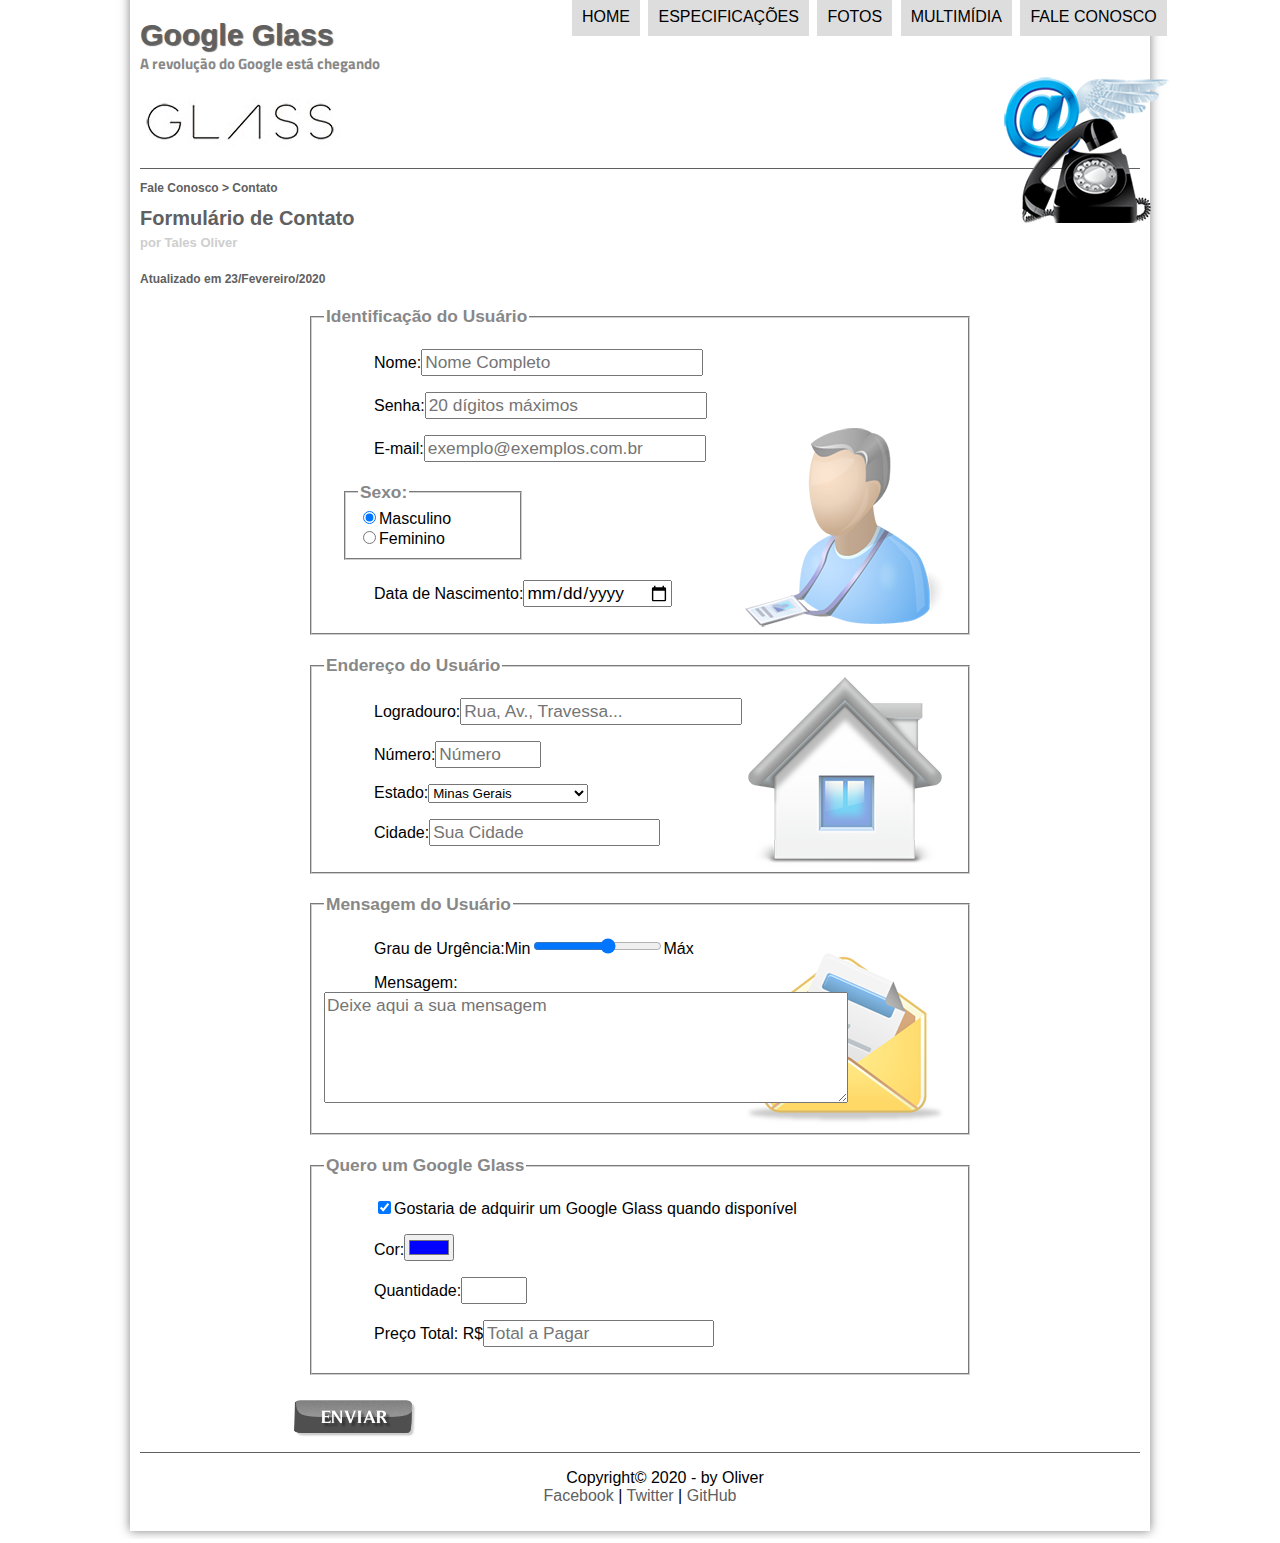
==== fale-conosco.html @ 948e21e6 "Add files via upload" ====
<!DOCTYPE html>

<html lang="pt-br">
	<head>
		<meta charset="UTF-8"/>
		<title>Tudo sobre Google Glass</title>
		<link rel="stylesheet" href="_css/estilo.css"/>
		<link rel="stylesheet" href="_css/form.css"/>
	</head>
		<script language="javascript" src="_javascript/funcoes.js"></script>
		<script> 
			function calc_total(){
			var qtd = parseInt(document.getElementById('cQtd').value);
			tot = qtd * 1500;
			document.getElementById('cTot').value = tot;
		}
		</script>
	<body>
		<div id="interface">
			<header id="cabecalho">
				<hgroup>
					<h1>Google Glass</h1>
					<h2>A revolução do Google está chegando</h2>
				</hgroup>
					<img id="icone" src="_imagens/contato.png"/>
					<nav id="menu">
						<h1>Menu Principal</h1>
						<ul type="square">
							<li onmouseover="mudaFoto('_imagens/home.png')" onmouseout="mudaFoto('_imagens/contato.png')"><a href="index.html">Home</a></li>
							<li onmouseover="mudaFoto('_imagens/especificacoes.png')" onmouseout="mudaFoto('_imagens/contato.png')"><a href="specs.html">Especificações</a></li>
							<li onmouseover="mudaFoto('_imagens/fotos.png')" onmouseout="mudaFoto('_imagens/contato.png')"><a href="fotos.html">Fotos</a></li>
							<li onmouseover="mudaFoto('_imagens/multimidia.png')" onmouseout="mudaFoto('_imagens/contato.png')"><a href="multimidia.html">Multimídia</a></li>
							<li onmouseover="mudaFoto('_imagens/contato.png')" onmouseout="mudaFoto('_imagens/contato.png')"><a href="fale-conosco.html">Fale Conosco</a></li>
						</ul>
					</nav>
			</header>

			<section id="corpofull">
				<article id="noticiaprincipal">
					<header id="cabecalhoartigo">
						<hgroup>
							<h3>Fale Conosco > Contato</h3>
							<h1>Formulário de Contato</h1>
							<h2>por Tales Oliver</h2>
							<h3>Atualizado em 23/Fevereiro/2020</h3>
						</hgroup>
					</header>

					<form method="post" id="fContato" action="mailto:talis.oliveira@hotmail.com.br" oninput="cal_total();">
						<fieldset id="usuario">
							<legend>Identificação do Usuário</legend>
							<p><label for="cNome">Nome:</label><input type="text" name="tNome" id="cNome" size="25" maxlength="30" placeholder="Nome Completo"/></p>
							<p><label for="cSenha">Senha:</label><input type="password" name="tSenha" id="cSenha" size="25" maxlength="20" placeholder="20 dígitos máximos"/></p>
							<p><label for="cMail">E-mail:<label><input type="email" name="tMail" id="cMail" size="25" maxlength="45" placeholder="exemplo@exemplos.com.br"/></p>
							<fieldset id="sexo">
								<legend>Sexo:</legend>
									<input type="radio" id="cMasc" name="tSexo" checked><label for="cMasc">Masculino</label></input><br/>
									<input type="radio" id="cFem" name="tSexo"><label for="cFem">Feminino</label></input>
							</fieldset>
							<p><label for="cNasc">Data de Nascimento:</label><input type="date" id="cNasc" name="tNasc"/></p>
						</fieldset>
						
						<fieldset id="endereco">
							<legend>Endereço do Usuário</legend>
							<p><label for="cRua">Logradouro:</label><input type="text" name="tRua" id="cRua" size="25" maxlength="80" placeholder="Rua, Av., Travessa..."/></p>
							<p><label for="cNum">Número:</label><input type="number" name="tNum" id="cNum" size="25" max="999999" min="0" placeholder="Número"/></p>
							<p><label for="cEst">Estado:</label><select name="tEst" id="cEst">
																	<optgroup label="Região Norte">
																		<option value="AC">Acre</option>
																		<option value="AM">Amazonas</option>
																		<option value="AP">Amapá</option>
																		<option value="PA">Pará</option>
																		<option value="RO">Rondônia</option>
																		<option value="RR">Roraima</option>
																		<option value="TO">Tocantins</option>
																	</optgroup>
																	<optgroup label="Região Norte">
																		<option value="AL">Alagoas</option>
																		<option value="BA">Bahia</option>
																		<option value="CE">Ceará</option>
																		<option value="MA">Maranhão</option>
																		<option value="PB">Paraíba</option>
																		<option value="PE">Pernambuco</option>
																		<option value="PI">Piauí</option>
																		<option value="RN">Rio Grande do Norte</option>
																		<option value="SE">Sergipe</option>
																	</optgroup>
																	<optgroup label="Região Centro-Oeste">
																		<option value="DF">Distrito Federal</option>
																		<option value="GO">Goiás</option>
																		<option value="MT">Mato Grosso</option>
																		<option value="MS">Mato Grosso do Sul</option>
																	</optgroup>
																	<optgroup label="Região Sudeste">
																		<option value="ES">Espírito Santo</option>
																		<option value="MG" selected>Minas Gerais</option>
																		<option value="SP">São Paulo</option>
																		<option value="RJ">Rio de Janeiro</option>
																	</optgroup>
																	<optgroup label="Região Sul">
																		<option value="PR">Paraná</option>
																		<option value="RS">Rio Grande do Sul</option>
																		<option value="SC">Santa Catarina</option>
																	</optgroup>
																</select></p>
																<p><label for="cCid">Cidade:</label><input type="text" name="tCid" id="cCid" maxlength="40" size="20" placeholder="Sua Cidade"/></p>
						</fieldset>
						
						<fieldset id="mensagem">
							<legend>Mensagem do Usuário</legend>
							<p><label for="cUrg">Grau de Urgência:</label>Min<input type="range" name="tUrg" id="cUrg" min="0" max="10" step="2"/>Máx</p>
							<p><label for ="cMsg">Mensagem:</label><textarea name="tMsg" id="cMsg" cols="50" rows="5" placeholder="Deixe aqui a sua mensagem"/></textarea></p>
						</fieldset>

						<fieldset id="comprar">
							<legend>Quero um Google Glass</legend>
							<p><input type="checkbox" name="tPed" id="cPed" checked/><label for="cPed">Gostaria de adquirir um Google Glass quando disponível</label></p>
							<p><label for="cCor">Cor:</label><input type="color" name="tCor" id="cCor" value="#0000FF"</p>
							<p><label for="cQtd">Quantidade:</label><input type="number" name="tQtd" id="cQtd" min="0" max="99"	/></p>
							<p><label for="cTot">Preço Total: R$</label><input type="text" name="tTot"id="cTot" placeholder="Total a Pagar"readonly /></p>
						</fieldset>


														<input type="image" src="_imagens/botao-enviar.png" value="Enviar" name="tEnviar" id="cEnviar"/>
					</form>
				</article>
			</section>
			<footer id="rodape">
				<p>Copyright&copy; 2020 - by Oliver <br/>
				<a href="https://facebook.com/o.tales.oliver" target=_blank>Facebook</a> | <a href="https://twitter.com/Oliver_Cover" target=_blank>Twitter</a> | <a href="https://github.com/Under0Cover" target=_blank>GitHub</a></p>
			</footer>
		</div>
	</body>
</html>
---- _css/estilo.css ----
@charset "UTF-8";
@import url("http://fonts.googleapis.com/css?family=Titillium+Web");
@font-face {
	font-family: 'FonteLogo';
	src: url ("../_fonts/bubblegum-sans-regular.otf");
}
	
body {
	background-color: white;
	color: rgba (0,0,0,1);
	font-family: Arial, sans-serif;
}

div#interface {
	width: 1000px;
	margin: -20px auto 0px auto;
	box-shadow: 0px 0px 10px rgba(0,0,0,.5);
	padding: 10px;
}

p {
	text-align: justify;
	text-indent: 50px;
}

a {
	color: #606060;
	text-decoration: none;
}

a:hover {
	text-decoration: underline;
}

header#cabecalho img#icone {
	position: absolute;
	left: 1000px;
	top: 70px;
}

header#cabecalho {
	border-bottom: 1px #606060 solid;
	height: 150px;
	background: url("../_imagens/glass-logo-peq.jpg") no-repeat 0px 80px;
}

header#cabecalho h1 {
	font-family: 'FonteLogo', sans-serif;
	font-size: 30px;
	color: #606060;
	text-shadow: 1px 1px 1px rgba(0,0,0,.6);
	padding: 0px;
	margin-bottom: 0px;
}

header#cabecalho h2 {
	font-family: 'Titillium Web', sans-serif;
	font-size: 15px;
	color: #888;
	padding: 0px;
	margin-top: 0px;
}

/* Formatação de imagens com legendas */

figure.foto-legenda {
	border:8px solid white;
	box-shadow: 1px 1px 4px black;
	position:relative;
}

figure.foto-legenda img {
	width: 100%;
	height: 100%;
}

figure.foto-legenda figcaption {
	position: absolute;
	top: 0px;
	background-color: rgba(0,0,0,.4);
	color: withe;
	width: 100%;
	height: 100%;
	padding: 10px;
	box-sizing: border-box;
	opacity: 0;
	transition: opacity 1s;
}

figure.foto-legenda:hover figcaption {
	opacity: 1;
}

/*Formatação do Menu*/

nav#menu {
	display: block;
}

nav#menu ul {
	list-style: none;
	text-transform: uppercase;
	position: absolute;
	top: -20px;
	left: 530px;
}

nav#menu li {
	display: inline-block;
	background-color: #ddd;
	padding: 10px;
	margin: 2px;
	transition: background-color 1s;
	-ms-transition: background-color 1s;
	-o-transition: background-color 1s;
	-moz-transition: background-color 1s;
	-webkit-transition: background-color 1s;
}

nav#menu li:hover {
	background-color: #606060;
}

nav#menu h1 {
	display: none;
}

nav#menu a {
	color: #000;
	text-decoration: none;
}

nav#menu a:hover {
	color: #fff;
}

section#corpo {
	display: block;
	width: 600px;
	float: left;
	border-right: 1px solid #606060;
	padding-right: 15px;
}

article#noticiaprincipal h2 {
	font-size: 13px;
	color: #606060;
	background-color: #dddddd;
	padding: 5px 0px 10px 0px;
	margin: 10px 0px 10px 0px;
}

header#cabecalhoartigo h1 {
	font-family: 'FonteLogo', sans-serif;
	font-size: 20px;
	color: #606060;
	margin-bottom: 0px;
	margin-top: 0px;
}

header#cabecalhoartigo h2 {
	font-size: 13px;
	color: #cecece;
	background-color: #ffffff;
	margin: 0px;
}

header#cabecalhoartigo h3 {
	font-size: 12px;
	color: #606060;
}

.direita {
	text-align: right;
}

table#tabelaespec {
	border: 1px solid #606060;
	border-spacing: 0px;
	margin-left: auto;
	margin-right: auto;
}

table#tabelaespec td {
	border: 1px solid #606060;
	padding: 10px;
	text-align: center;
	vertical-align: middle;
}

table#tabelaespec td.ce {
	color: #fff;
	background-color: #606060;
	vertical-align: top;
	font-weight: bold;
	text-align: right;
}

table#tabelaespec td.cd {
	background-color: #cecece;
	text-align: left;
}

table#tabelaespec caption {
	color: #888;
	font-size: 20px;
	font-weight: bolder;
}

table#tabelaespec caption span {
	display: block;
	float: right;
	font: #000;
	font-size: 8px;
	margin-top: 10px;
}

aside#lateral {
	display: block;
	width: 350px;
	float: right;
	background-color: #dddddd;
	margin: 10px;
	padding: 5px;
	box-shadow: 2px 2px 2px rgba(0,0,0,.5);
}

aside#lateral h1 {
	font-family: 'FonteLogo';
	font-size: 20px;
	color: #606060;
	margin-top: 0px;
}

aside#lateral h2 {
	background-color: #606060;
	font-size: 13px;
	color: #ffffff;
	padding: 5px;
}

footer#rodape {
	clear: both;
	border-top: 1px solid #606060;
}

footer#rodape p {
	text-align: center;
}
---- _css/form.css ----
@charset	"UTF-8";

form {
	width: 700px;
	margin: auto;
}

input, textarea{
	font-family: sans-serif;
	font-weight: normal;
	font-size: 13pt;
	background-color: rgba()255,255,255,.8;
}

input:hover, textarea:hover {
	background-color: #dddddd;

}

legend {
	color: #888888;
	font-weight: bold;
	font-size: 13pt;
	font-family: sans-serif;
}

fieldset {
	border-color: #cecece;
	margin: 20px;
}

fieldset#sexo {
	width: 150px;
}

fieldset#usuario {
	background: url(../_imagens/icone-contato.png) no-repeat 95% 95%;
}

fieldset#endereco {
		background: url(../_imagens/icone-endereco.png) no-repeat 95% 95%;

}

fieldset#mensagem {
		background: url(../_imagens/icone-mensagem.png) no-repeat 95% 95%;

}

fieldset#pedido {
		background: url(../_imagens/icone-pagamento.png) no-repeat 95% 95%;

}
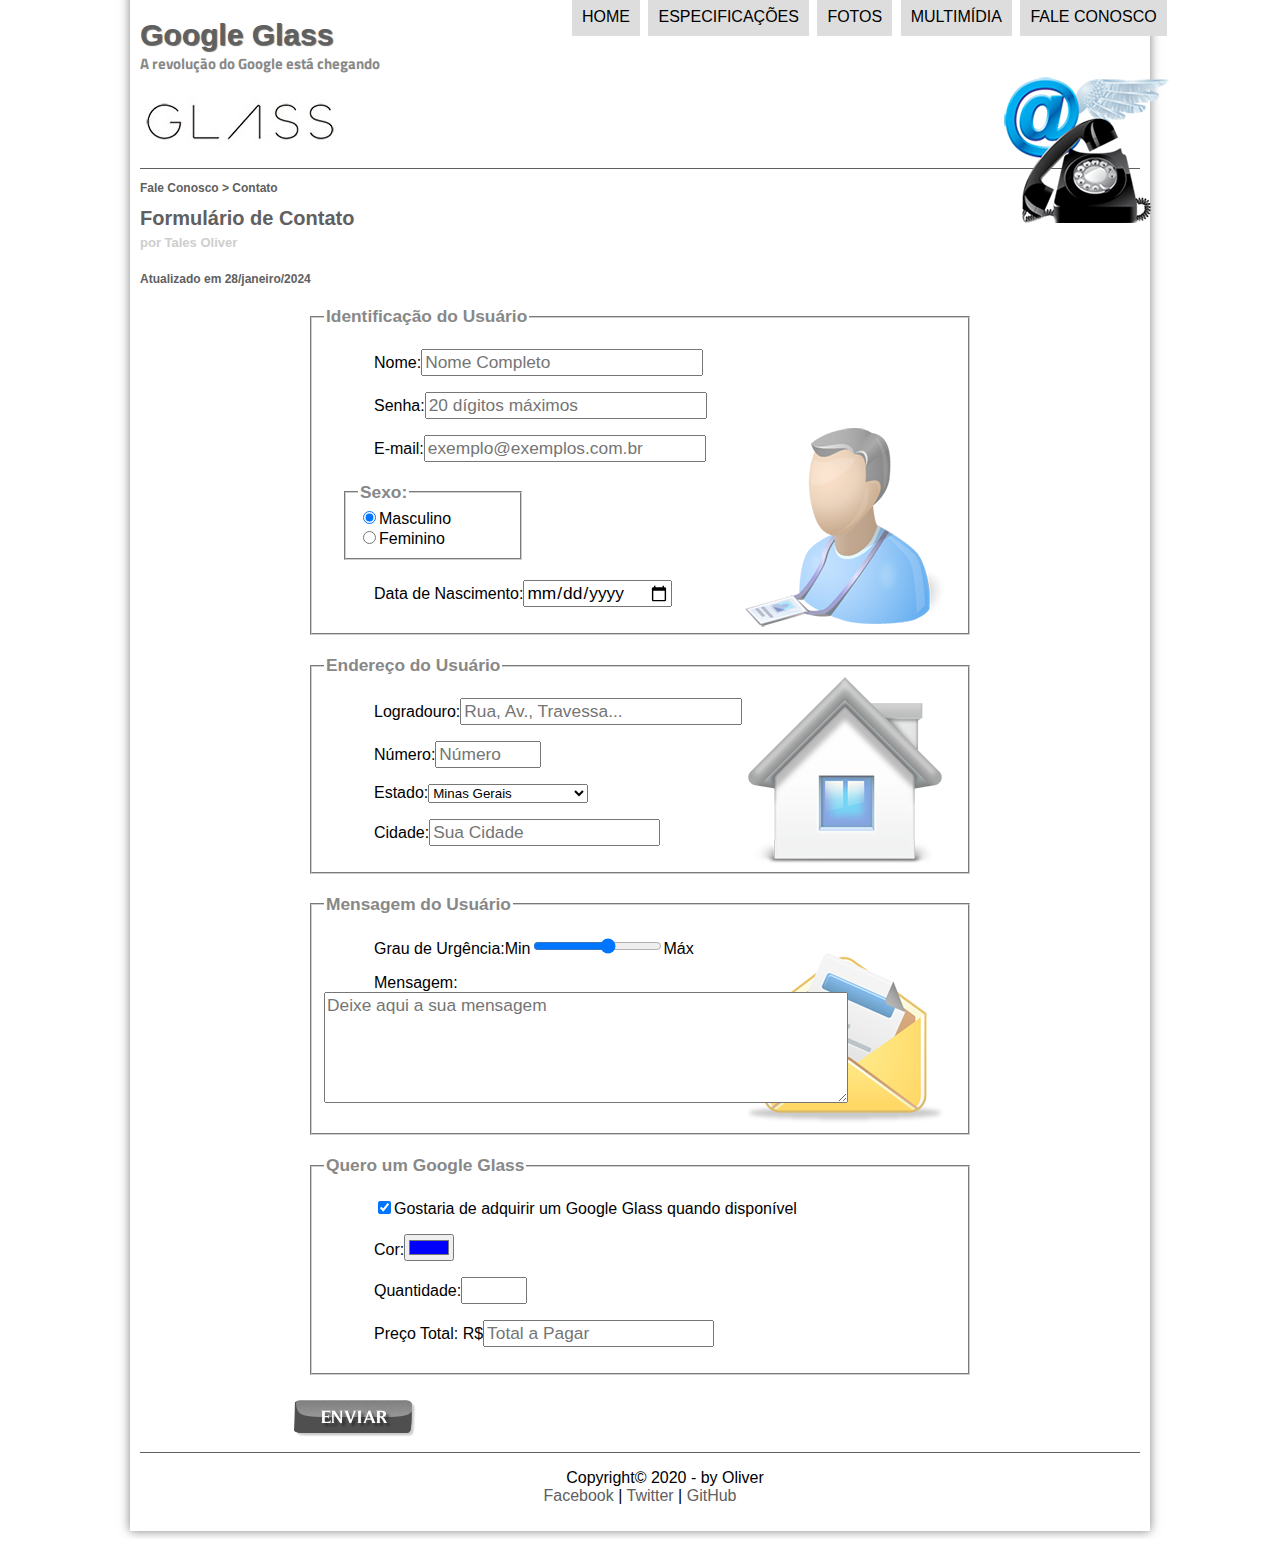
==== commit e52e77ab: "revisão/melhorias/correções" ====
--- a/fale-conosco.html
+++ b/fale-conosco.html
@@ -8,13 +8,6 @@
 		<link rel="stylesheet" href="_css/form.css"/>
 	</head>
 		<script language="javascript" src="_javascript/funcoes.js"></script>
-		<script> 
-			function calc_total(){
-			var qtd = parseInt(document.getElementById('cQtd').value);
-			tot = qtd * 1500;
-			document.getElementById('cTot').value = tot;
-		}
-		</script>
 	<body>
 		<div id="interface">
 			<header id="cabecalho">
@@ -42,11 +35,10 @@
 							<h3>Fale Conosco > Contato</h3>
 							<h1>Formulário de Contato</h1>
 							<h2>por Tales Oliver</h2>
-							<h3>Atualizado em 23/Fevereiro/2020</h3>
+							<h3>Atualizado em 28/janeiro/2024</h3>
 						</hgroup>
 					</header>
-
-					<form method="post" id="fContato" action="mailto:talis.oliveira@hotmail.com.br" oninput="cal_total();">
+					<form method="post" id="fContato" action="mailto:talis.oliveira@hotmail.com.br">
 						<fieldset id="usuario">
 							<legend>Identificação do Usuário</legend>
 							<p><label for="cNome">Nome:</label><input type="text" name="tNome" id="cNome" size="25" maxlength="30" placeholder="Nome Completo"/></p>
@@ -109,14 +101,14 @@
 						<fieldset id="mensagem">
 							<legend>Mensagem do Usuário</legend>
 							<p><label for="cUrg">Grau de Urgência:</label>Min<input type="range" name="tUrg" id="cUrg" min="0" max="10" step="2"/>Máx</p>
-							<p><label for ="cMsg">Mensagem:</label><textarea name="tMsg" id="cMsg" cols="50" rows="5" placeholder="Deixe aqui a sua mensagem"/></textarea></p>
+							<p><label for ="cMsg">Mensagem:</label><textarea name="tMsg" id="cMsg" cols="50" rows="5" placeholder="Deixe aqui a sua mensagem"></textarea></p>
 						</fieldset>
 
 						<fieldset id="comprar">
 							<legend>Quero um Google Glass</legend>
 							<p><input type="checkbox" name="tPed" id="cPed" checked/><label for="cPed">Gostaria de adquirir um Google Glass quando disponível</label></p>
-							<p><label for="cCor">Cor:</label><input type="color" name="tCor" id="cCor" value="#0000FF"</p>
-							<p><label for="cQtd">Quantidade:</label><input type="number" name="tQtd" id="cQtd" min="0" max="99"	/></p>
+							<p><label for="cCor">Cor:</label><input type="color" name="tCor" id="cCor" value="#0000FF"></p>
+							<p oninput="calc_total();"><label for="cQtd">Quantidade:</label><input type="number" name="tQtd" id="cQtd" min="0" max="99"	/></p>
 							<p><label for="cTot">Preço Total: R$</label><input type="text" name="tTot"id="cTot" placeholder="Total a Pagar"readonly /></p>
 						</fieldset>
 
@@ -126,8 +118,12 @@
 				</article>
 			</section>
 			<footer id="rodape">
-				<p>Copyright&copy; 2020 - by Oliver <br/>
-				<a href="https://facebook.com/o.tales.oliver" target=_blank>Facebook</a> | <a href="https://twitter.com/Oliver_Cover" target=_blank>Twitter</a> | <a href="https://github.com/Under0Cover" target=_blank>GitHub</a></p>
+				<p>
+					Copyright&copy; 2020 - by Oliver <br/>
+					<a href="https://facebook.com/o.tales.oliver" target=_blank>Facebook</a> | 
+					<a href="https://twitter.com/Oliver_Cover" target=_blank>Twitter</a> | 
+					<a href="https://github.com/Under0Cover" target=_blank>GitHub</a>
+				</p>
 			</footer>
 		</div>
 	</body>
